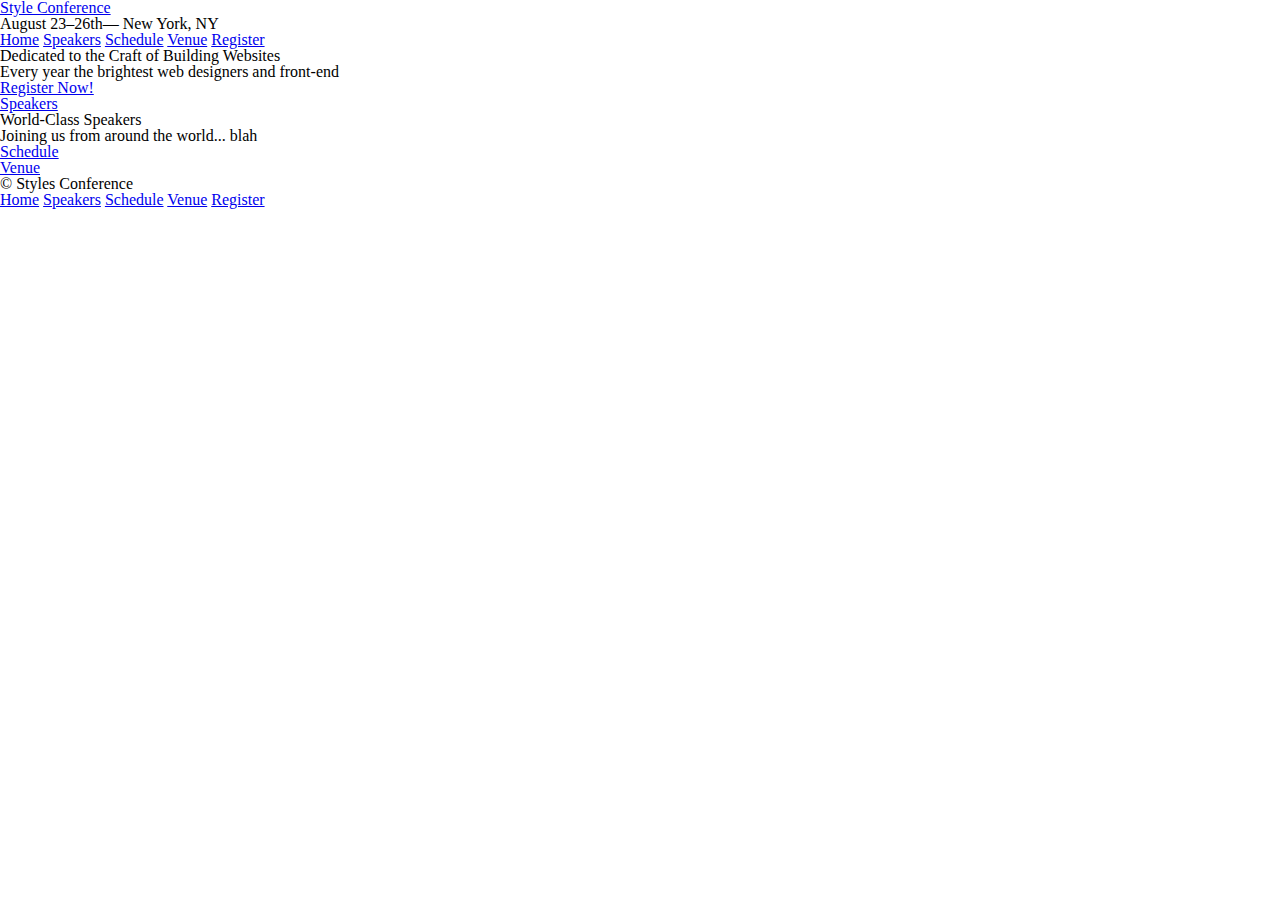
==== index.html @ 1c59de55 "Starting point" ====
<!DOCTYPE html>
<html lang="en">
  <head>
    <meta charset="utf-8">
    <link rel="stylesheet" href="assets/stylesheets/main.css">
    <title>Styles Conference</title>
  </head>
  <body>
    <header>
      <h1>
        <a href="index.html">Style Conference</a>
      </h1>
      <h3>August 23&ndash;26th&mdash; New York, NY</h3>
      <nav>
        <a href="index.html">Home</a>
        <a href="speakers.html">Speakers</a>
        <a href="schedule.html">Schedule</a>
        <a href="venue.html">Venue</a>
        <a href="register.html">Register</a>
      </nav>

    </header>
    <section>
      <h2>Dedicated to the Craft of Building Websites</h2>
      <p>Every year the brightest web designers and front-end</p>
      <a href="register.html">Register Now!</a>
    </section>
    <section>

      <section>
        <a href="speakers.html">
          <h5>Speakers</h5>
        </a>
        <h3>World-Class Speakers</h3>
        <p>Joining us from around the world... blah</p>
      </section>

      <section>
        <a href="schedule.html">
          <h3>Schedule</h3>
        </a>
      </section>

      <section>
        <a href="venue.html">
          <h3>Venue</h3>
        </a>
      </section>

    </section>
    <footer>
      <small>&copy; Styles Conference</small>
      <nav>
        <a href="index.html">Home</a>
        <a href="speakers.html">Speakers</a>
        <a href="schedule.html">Schedule</a>
        <a href="venue.html">Venue</a>
        <a href="register.html">Register</a>
      </nav>
    </footer>

  </body>
</html>
---- assets/stylesheets/main.css ----
/*HTML RESET*/

html, body, div, span, applet, object, iframe,
h1, h2, h3, h4, h5, h6, p, blockquote, pre,
a, abbr, acronym, address, big, cite, code,
del, dfn, em, img, ins, kbd, q, s, samp,
small, strike, strong, sub, sup, tt, var,
b, u, i, center,
dl, dt, dd, ol, ul, li,
fieldset, form, label, legend,
table, caption, tbody, tfoot, thead, tr, th, td,
article, aside, canvas, details, embed,
figure, figcaption, footer, header, hgroup,
menu, nav, output, ruby, section, summary,
time, mark, audio, video {
  margin: 0;
  padding: 0;
  border: 0;
  font-size: 100%;
  font: inherit;
  vertical-align: baseline;
}
/* HTML5 display-role reset for older browsers */
article, aside, details, figcaption, figure,
footer, header, hgroup, menu, nav, section {
  display: block;
}
body {
  line-height: 1;
}
ol, ul {
  list-style: none;
}
blockquote, q {
  quotes: none;
}
blockquote:before, blockquote:after,
q:before, q:after {
  content: '';
  content: none;
}
table {
  border-collapse: collapse;
  border-spacing: 0;
}
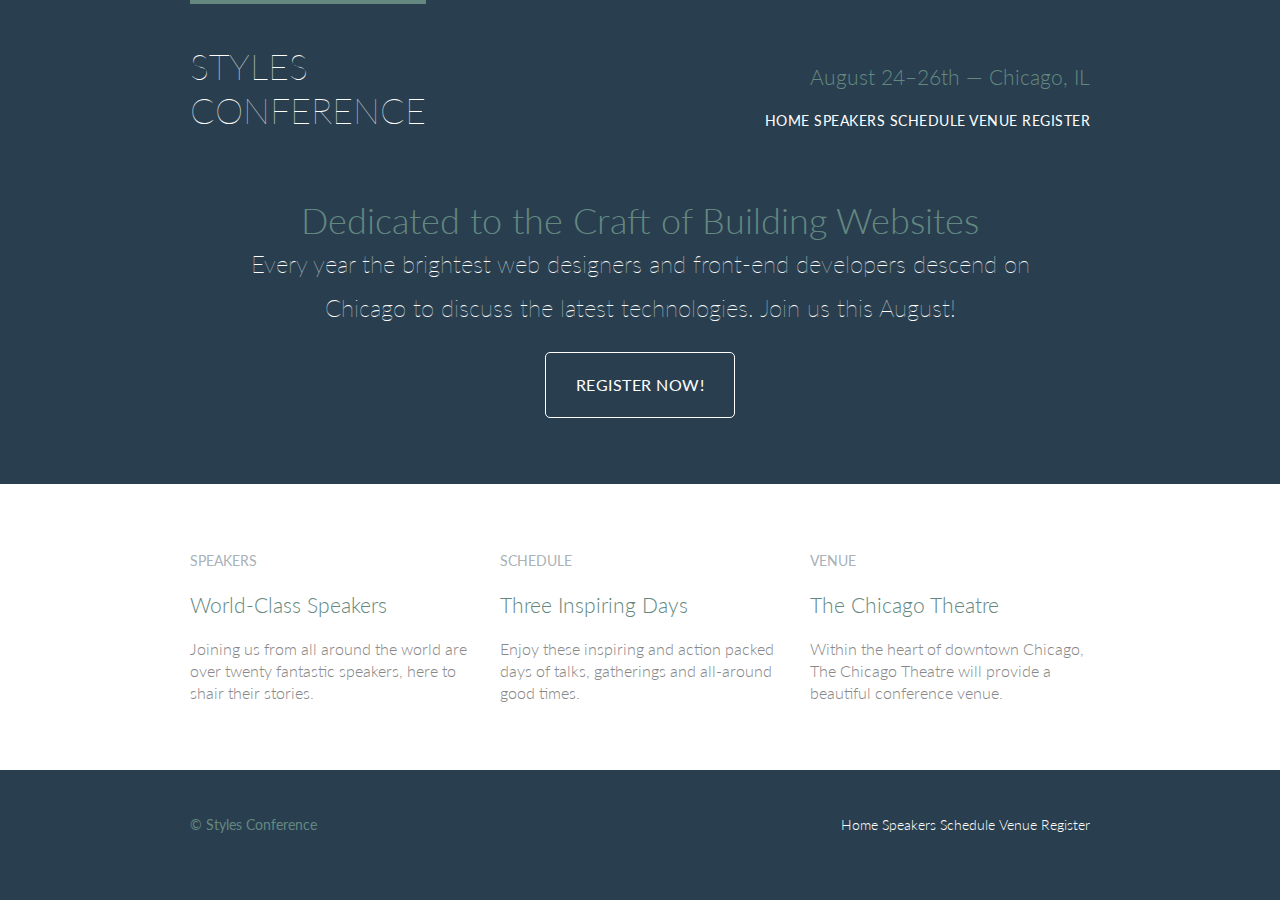
==== commit 6b475332: "Basic Webpage 50% Done" ====
--- a/index.html
+++ b/index.html
@@ -1,63 +1,93 @@
 <!DOCTYPE html>
 <html lang="en">
-  <head>
-    <meta charset="utf-8">
-    <link rel="stylesheet" href="assets/stylesheets/main.css">
-    <title>Styles Conference</title>
-  </head>
-  <body>
-    <header>
-      <h1>
-        <a href="index.html">Style Conference</a>
-      </h1>
-      <h3>August 23&ndash;26th&mdash; New York, NY</h3>
-      <nav>
-        <a href="index.html">Home</a>
-        <a href="speakers.html">Speakers</a>
-        <a href="schedule.html">Schedule</a>
-        <a href="venue.html">Venue</a>
-        <a href="register.html">Register</a>
-      </nav>
 
-    </header>
-    <section>
-      <h2>Dedicated to the Craft of Building Websites</h2>
-      <p>Every year the brightest web designers and front-end</p>
-      <a href="register.html">Register Now!</a>
-    </section>
-    <section>
+<head>
+  <meta charset = "UTF-8">
+  <link rel="stylesheet" href="assets/stylesheets/main.css">
+  <link rel="stylesheet"
+  href="http://fonts.googleapis.com/css?family=Lato:100,300,400">
+  <title>Styles Conference</title>
+</head>
 
-      <section>
+<body>
+
+  <!--HEADER-->
+  <header class="primary-header container group">
+
+    <h1 class="logo">
+      <a href="index.html">Styles<br>Conference</a>
+    </h1>
+
+    <h3 class="tagline">August 24&ndash;26th &mdash; Chicago, IL</h3>
+
+    <nav class="nav primary-nav">
+      <a href="index.html">Home</a>
+      <a href="speakers.html">Speakers</a>
+      <a href="schedule.html">Schedule</a>
+      <a href="venue.html">Venue</a>
+      <a href="register.html">Register</a>
+    </nav>
+
+  </header>
+
+  <!-- Hero (Intro)-->
+  <section class="hero container">
+    <h2>Dedicated to the Craft of Building Websites</h2>
+
+    <p>Every year the brightest web designers and front-end developers descend on Chicago to discuss the latest technologies. Join us this August!</p>
+
+    <a class="btn btn-alt" href="register.html">Register Now!</a>
+  </section>
+
+  <!-- Teaser -->
+
+  <section class="row">
+
+    <div class="grid">
+
+      <!--Speakers-->
+      <section class="teaser col-1-3">
         <a href="speakers.html">
           <h5>Speakers</h5>
+          <h3>World-Class Speakers</h3>
         </a>
-        <h3>World-Class Speakers</h3>
-        <p>Joining us from around the world... blah</p>
+        <p>Joining us from all around the world are over twenty fantastic speakers, here to shair their stories.</p>
+      </section><!--
+
+        Schedule
+
+      --><section class="teaser col-1-3">
+      <a href="schedule.html">
+        <h5>Schedule</h5>
+        <h3>Three Inspiring Days</h3>
+      </a>
+      <p>Enjoy these inspiring and action packed days of talks, gatherings and all-around good times.</p>
+    </section><!--
+
+      Venue
+
+    --><section class="teaser col-1-3">
+      <a href="venue.html">
+        <h5>Venue</h5>
+        <h3>The Chicago Theatre</h3>
+        </a>
+        <p>Within the heart of downtown Chicago, The Chicago Theatre will provide a beautiful conference venue.</p>
       </section>
 
-      <section>
-        <a href="schedule.html">
-          <h3>Schedule</h3>
-        </a>
-      </section>
+    </div>
+  </section>
 
-      <section>
-        <a href="venue.html">
-          <h3>Venue</h3>
-        </a>
-      </section>
+<footer class="primary-footer container group">
 
-    </section>
-    <footer>
-      <small>&copy; Styles Conference</small>
-      <nav>
-        <a href="index.html">Home</a>
-        <a href="speakers.html">Speakers</a>
-        <a href="schedule.html">Schedule</a>
-        <a href="venue.html">Venue</a>
-        <a href="register.html">Register</a>
-      </nav>
-    </footer>
+  <small>&copy; Styles Conference</small>
 
-  </body>
-</html>
+  <nav class="nav">
+    <a href="index.html">Home</a>
+    <a href="speakers.html">Speakers</a>
+    <a href="schedule.html">Schedule</a>
+    <a href="venue.html">Venue</a>
+    <a href="register.html">Register</a>
+  </nav>
+
+</footer>
+</body>
--- a/assets/stylesheets/main.css
+++ b/assets/stylesheets/main.css
@@ -43,3 +43,295 @@
   border-collapse: collapse;
   border-spacing: 0;
 }
+
+/*
+========================================
+Custom Styles
+========================================
+*/
+body{
+  color: #888;
+  font: 300 16px/22px "Lato", "Open Sans", "Helvetica Neue", Helvetica, Arial, sans-serif;
+  background: #293f50;
+}
+
+/*
+========================================
+Grid
+========================================
+*/
+
+*,
+*:before,
+*:after{
+  -webkit-box-sizing: border-box;
+  -moz-box-sizing: border-box;
+  box-sizing: border-box;
+}
+.container,
+.grid{
+  margin: 0 auto;
+  width: 960px;
+}
+.container{
+  padding-left: 30px;
+  padding-right: 30px;
+}
+
+.col-1-3 {
+  width: 33.33%
+}
+
+.col-2-3{
+  width: 66.66%
+}
+
+.col-1-3,
+.col-2-3{
+  display: inline-block;
+  vertical-align: top;
+}
+.grid,
+.col-1-3,
+.col-2-3{
+  padding-left: 15px;
+  padding-right: 15px;
+}
+
+/*
+========================================
+Clearfix
+========================================
+*/
+
+.group:before,
+.group:after {
+  content: "";
+  display: table;
+}
+.group:after{
+  clear: both;
+}
+.group{
+  clear: both;
+  *zoom: 1;
+}
+
+/*
+========================================
+Rows
+========================================
+*/
+.row{
+background: #fff;
+padding: 66px 0 44px 0;
+}
+
+.row,
+.row-alt{
+  min-width: 960px;
+}
+
+.row-alt{
+  background:#cbe2c1;
+  background: -webkit-linear-gradient(to right, ##a1d3b0, #f6f1d3);
+  background: -moz-linear-gradient(to right, #a1d3b0, #f6f1d3);
+  background: linear-gradient(to right, #a1d3b0, #f6f1d3);
+  padding: 44px 0 22px 0;
+}
+
+/*
+========================================
+Typography
+========================================
+*/
+
+h1, h3, h4, h5, p{
+  margin-bottom: 22px;
+}
+
+h1, h2, h3, h4{
+  color: #648880;
+}
+
+h1{
+  font-size: 36px;
+  line-height: 44px;
+}
+h2{
+  font-size: 24px;
+  line-height: 44px;
+}
+h3{
+  font-size: 21px;
+}
+h4{
+  font-size: 18px;
+}
+h5{
+  color: #a9b2b9;
+  font-weight: 400;
+  font-size: 14px;
+  text-transform: uppercase;
+}
+strong{
+  font-weight: 400;
+}
+cite, em{
+  font-style: italic;
+}
+
+/*
+========================================
+Buttons
+========================================
+*/
+
+.btn{
+  border-radius: 5px;
+  display: inline-block;
+  margin: 0;
+  color: #fff;
+  text-transform: uppercase;
+  letter-spacing: .5px;
+  cursor: pointer;
+  font-weight: 400;
+}
+
+.btn-alt{
+  border: 1px solid #fff;
+  padding: 10px 30px;
+}
+
+.btn-alt:hover{
+  background: #fff;
+  color: #648880;
+}
+
+/*
+========================================
+Home
+========================================
+*/
+
+.hero{
+  line-height: 44px;
+  padding: 22px 80px 66px 80px;
+  text-align: center;
+  color: #FFF;
+}
+
+.hero h2{
+  font-size: 36px;
+}
+
+.hero p{
+  font-size: 24px;
+  font-weight: 100;
+}
+/*
+========================================
+Primary header
+========================================
+*/
+
+.logo{
+  border-top: 4px solid #648880;
+  padding: 40px 0 22px 0;
+  float: left;
+  line-height: 44px;
+  padding: 40px 0 22px 0;
+  font-weight: 100;
+  text-transform: uppercase;
+
+}
+
+.tagline{
+  margin: 66px 0 22px 0;
+  text-align: right;
+}
+
+.primary-nav{
+  letter-spacing: .5px;
+  text-transform: uppercase;
+  font-size: 14px;
+  font-weight: 400;
+}
+
+.primary-header a,
+.primary-footer a{
+  color: #fff;
+}
+
+.primary-header a:hover,
+.primary-footer a:hover{
+  color: #648880;
+}
+/*
+========================================
+Primary footer
+========================================
+*/
+
+.primary-footer small{
+  float: left;
+  font-weight: 400;
+}
+
+.primary-footer{
+  color: #648880;
+  font-size: 14px;
+  padding-bottom: 44px;
+  padding-top: 44px;
+}
+
+/*
+========================================
+Navagation
+========================================
+*/
+
+.nav{
+  text-align: right;
+}
+
+/*
+========================================
+Links
+========================================
+*/
+
+a:hover{
+  color: #a9b2b9;
+}
+a{
+  color: #648880;
+  text-decoration: none;
+}
+
+teaser a:hover h3{
+  color: #a9b2b9;
+}
+
+p a {
+  border-bottom: 1px solid #dfe2e5;
+}
+
+/*
+========================================
+Leads
+========================================
+*/
+
+.lead{
+  text-align: center;
+}
+
+.lead p{
+  line-height: 33px;
+  font-size: 21px;
+}
+
+.lead h1{
+  text-shadow: 1.4px 1.4px #fff;
+}
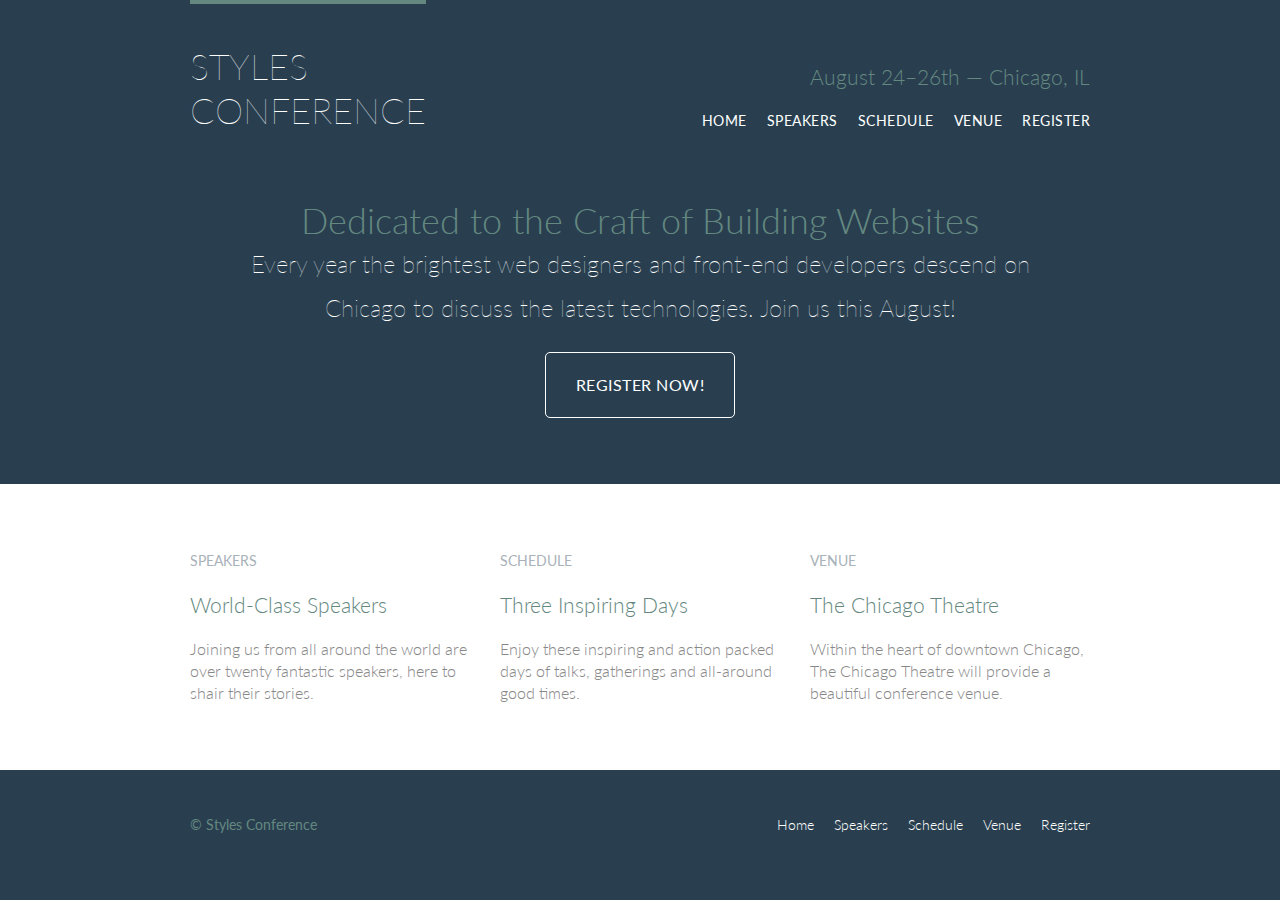
==== commit 8b7782e7: "60%" ====
--- a/index.html
+++ b/index.html
@@ -21,11 +21,13 @@
     <h3 class="tagline">August 24&ndash;26th &mdash; Chicago, IL</h3>
 
     <nav class="nav primary-nav">
-      <a href="index.html">Home</a>
-      <a href="speakers.html">Speakers</a>
-      <a href="schedule.html">Schedule</a>
-      <a href="venue.html">Venue</a>
-      <a href="register.html">Register</a>
+      <ul>
+          <li><a href="index.html">Home</a></li><!--
+        --><li><a href="speakers.html">Speakers</a></li><!--
+        --><li><a href="schedule.html">Schedule</a></li><!--
+        --><li><a href="venue.html">Venue</a></li><!--
+        --><li><a href="register.html">Register</a></li>
+      </ul>
     </nav>
 
   </header>
@@ -54,7 +56,7 @@
         <p>Joining us from all around the world are over twenty fantastic speakers, here to shair their stories.</p>
       </section><!--
 
-        Schedule
+        Schedule (comment out the space to take away white space when doing inline-block)
 
       --><section class="teaser col-1-3">
       <a href="schedule.html">
@@ -82,11 +84,13 @@
   <small>&copy; Styles Conference</small>
 
   <nav class="nav">
-    <a href="index.html">Home</a>
-    <a href="speakers.html">Speakers</a>
-    <a href="schedule.html">Schedule</a>
-    <a href="venue.html">Venue</a>
-    <a href="register.html">Register</a>
+    <ul>
+        <li><a href="index.html">Home</a></li><!--
+      --><li><a href="speakers.html">Speakers</a></li><!--
+      --><li><a href="schedule.html">Schedule</a></li><!--
+      --><li><a href="venue.html">Venue</a></li><!--
+      --><li><a href="register.html">Register</a></li>
+    </ul>
   </nav>
 
 </footer>
--- a/assets/stylesheets/main.css
+++ b/assets/stylesheets/main.css
@@ -229,6 +229,10 @@
   font-size: 24px;
   font-weight: 100;
 }
+
+.teaser a:hover h3{
+  color: #a9b2b9;
+}
 /*
 ========================================
 Primary header
@@ -295,6 +299,16 @@
   text-align: right;
 }
 
+.nav li{
+  display: inline-block;
+  margin: 0 10px;
+  vertical-align: top;
+}
+
+.nav li:last-child{
+  margin-right: 0;
+}
+
 /*
 ========================================
 Links
@@ -307,10 +321,6 @@
 a{
   color: #648880;
   text-decoration: none;
-}
-
-teaser a:hover h3{
-  color: #a9b2b9;
 }
 
 p a {
